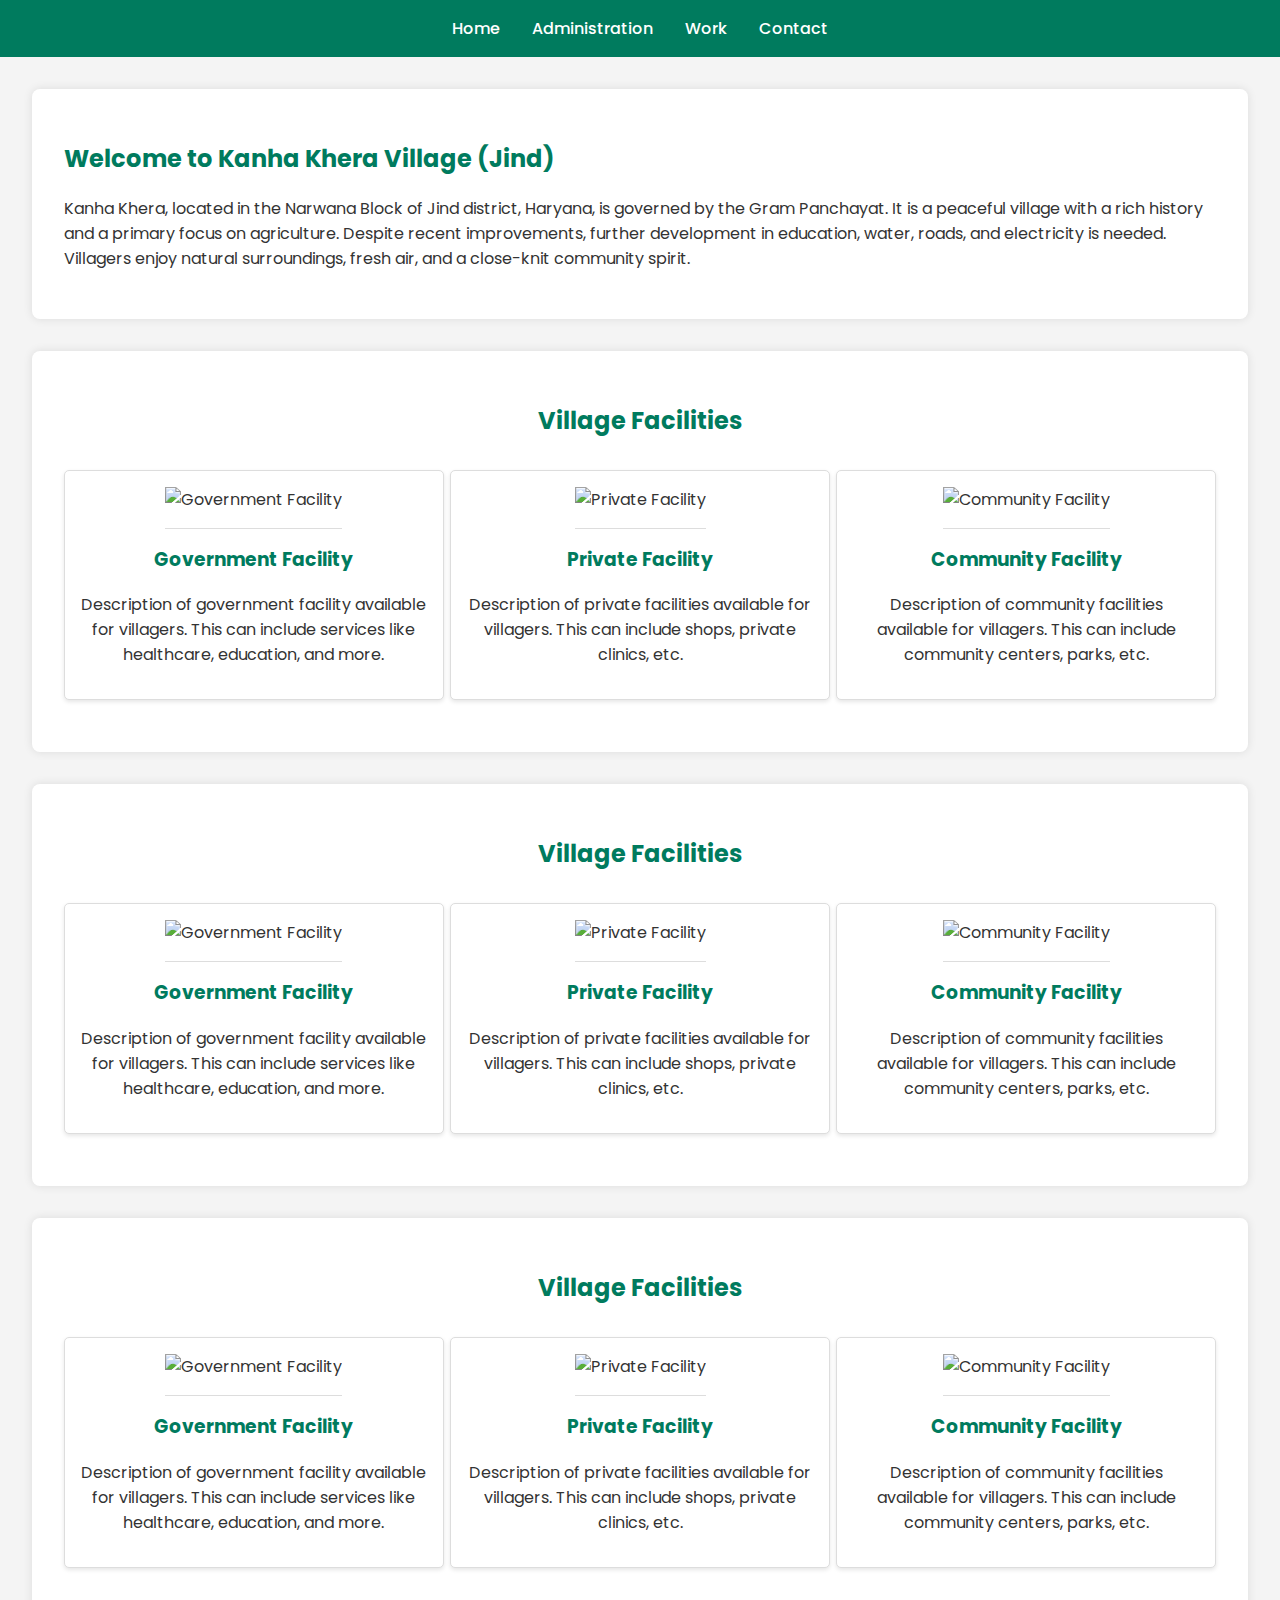
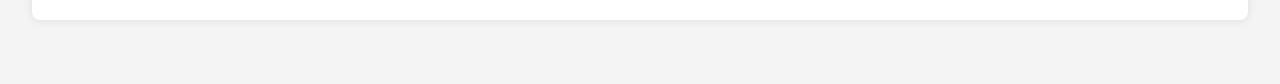
==== index.html @ 8f25e9ed "first" ====
<!DOCTYPE html>
<html lang="en">
<head>
    <meta charset="UTF-8">
    <meta name="viewport" content="width=device-width, initial-scale=1.0">
    <title>Village Website</title>
    <link rel="stylesheet" href="styles.css">
</head>
<body>
    <header>
        <nav>
            <ul>
                <li><a href="index.html">Home</a></li>
                <li><a href="administration.html">Administration</a></li>
                <li><a href="work.html">Work</a></li>
                <li><a href="contact.html">Contact</a></li>
            </ul>
        </nav>
    </header>

    <main>
        <section class="about-us">
            <h2>Welcome to Kanha Khera Village (Jind)</h2>
            <p>Kanha Khera, located in the Narwana Block of Jind district, Haryana, is governed by the Gram Panchayat. It is a peaceful village with a rich history and a primary focus on agriculture. Despite recent improvements, further development in education, water, roads, and electricity is needed. Villagers enjoy natural surroundings, fresh air, and a close-knit community spirit.</p>
        </section>

        <section class="facility-overview">
            <h2 class="facility-heading">Village Facilities</h2>
            <div class="facility-row">
                <div class="facility">
                    <img src="dummy-image1.jpg" alt="Government Facility">
                    <h3>Government Facility</h3>
                    <p>Description of government facility available for villagers. This can include services like healthcare, education, and more.</p>
                </div>
                <div class="facility">
                    <img src="dummy-image2.jpg" alt="Private Facility">
                    <h3>Private Facility</h3>
                    <p>Description of private facilities available for villagers. This can include shops, private clinics, etc.</p>
                </div>
                <div class="facility">
                    <img src="dummy-image3.jpg" alt="Community Facility">
                    <h3>Community Facility</h3>
                    <p>Description of community facilities available for villagers. This can include community centers, parks, etc.</p>
                </div>
            </div>
        </section>

        <section class="facility-overview">
            <h2 class="facility-heading">Village Facilities</h2>
            <div class="facility-row">
                <div class="facility">
                    <img src="dummy-image1.jpg" alt="Government Facility">
                    <h3>Government Facility</h3>
                    <p>Description of government facility available for villagers. This can include services like healthcare, education, and more.</p>
                </div>
                <div class="facility">
                    <img src="dummy-image2.jpg" alt="Private Facility">
                    <h3>Private Facility</h3>
                    <p>Description of private facilities available for villagers. This can include shops, private clinics, etc.</p>
                </div>
                <div class="facility">
                    <img src="dummy-image3.jpg" alt="Community Facility">
                    <h3>Community Facility</h3>
                    <p>Description of community facilities available for villagers. This can include community centers, parks, etc.</p>
                </div>
            </div>
        </section>

        <section class="facility-overview">
            <h2 class="facility-heading">Village Facilities</h2>
            <div class="facility-row">
                <div class="facility">
                    <img src="dummy-image1.jpg" alt="Government Facility">
                    <h3>Government Facility</h3>
                    <p>Description of government facility available for villagers. This can include services like healthcare, education, and more.</p>
                </div>
                <div class="facility">
                    <img src="dummy-image2.jpg" alt="Private Facility">
                    <h3>Private Facility</h3>
                    <p>Description of private facilities available for villagers. This can include shops, private clinics, etc.</p>
                </div>
                <div class="facility">
                    <img src="dummy-image3.jpg" alt="Community Facility">
                    <h3>Community Facility</h3>
                    <p>Description of community facilities available for villagers. This can include community centers, parks, etc.</p>
                </div>
            </div>
        </section>

    </main>
</body>
</html>
---- styles.css ----
@import url('https://fonts.googleapis.com/css2?family=Poppins:wght@300;400;500;600;700&display=swap');

body {
    margin: 0;
    padding: 0;
    font-family: 'Poppins', sans-serif;
    background-color: #f4f4f4;
    color: #333;
}

header {
    background-color: #007b5e;
    color: white;
    padding: 1rem 0;
    text-align: center;
}

nav ul {
    display: flex;
    justify-content: center;
    list-style-type: none;
    padding: 0;
    margin: 0;
}

nav ul li {
    margin: 0 1rem;
}

nav ul li a {
    color: white;
    text-decoration: none;
    font-weight: 500;
}

nav ul li a:hover {
    text-decoration: underline;
}

main {
    padding: 2rem;
}

h2 {
    color: #007b5e;
}

section {
    margin-bottom: 2rem;
}

.about-us, .public-service, .gallery, .facility-overview {
    background-color: white;
    padding: 2rem;
    border-radius: 8px;
    box-shadow: 0 0 10px rgba(0, 0, 0, 0.1);
}

.facility-heading {
    text-align: center;
    margin-bottom: 2rem;
    color: #007b5e;
}

.facility-row {
    display: flex;
    justify-content: space-between;
    flex-wrap: wrap;
}

.facility {
    background-color: #fff;
    border: 1px solid #ddd;
    border-radius: 5px;
    box-shadow: 0 2px 4px rgba(0,0,0,0.1);
    width: 30%;
    margin-bottom: 20px;
    text-align: center;
    overflow: hidden;
    padding: 1rem;
}

.facility img {
    width: 100%;
    height: auto;
    border-bottom: 1px solid #ddd;
    padding-bottom: 1rem;
}

.facility h3 {
    margin-top: 1rem;
    color: #007b5e;
}

.services, .gallery-items {
    display: flex;
    flex-wrap: wrap;
    gap: 1rem;
}

.services img, .gallery-items img {
    width: 100%;
    max-width: 200px;
    border-radius: 8px;
}

.container {
    max-width: 600px;
    margin: 0 auto;
    padding: 2rem;
    background-color: white;
    border-radius: 8px;
    box-shadow: 0 0 10px rgba(0, 0, 0, 0.1);
}

form {
    display: flex;
    flex-direction: column;
}

form h3 {
    margin-bottom: 1rem;
    color: #007b5e;
}

form input, form textarea, form button {
    padding: 0.5rem;
    margin-bottom: 1rem;
    border: 1px solid #ddd;
    border-radius: 4px;
}

form button {
    background-color: #007b5e;
    color: white;
    border: none;
    cursor: pointer;
    padding: 0.75rem;
}

form button:hover {
    background-color: #005f46;
}

.info, .leader-info {
    display: flex;
    align-items: center;
    margin-bottom: 2rem;
}

.info img, .leader-info img {
    width: 100%;
    max-width: 300px;
    margin-right: 2rem;
    border-radius: 8px;
}

.info .right, .leader-info .right {
    flex: 1;
}

.team {
    display: flex;
    flex-wrap: wrap;
    gap: 1rem;
}

.member {
    width: 100%;
    max-width: 200px;
    text-align: center;
}

.member img {
    width: 100%;
    border-radius: 8px;
    margin-bottom: 0.5rem;
}

.work {
    display: flex;
    flex-wrap: wrap;
    gap: 2rem;
}

.work-item {
    flex: 1 1 calc(33% - 2rem);
    background-color: white;
    padding: 1rem;
    border-radius: 8px;
    box-shadow: 0 0 10px rgba(0, 0, 0, 0.1);
    text-align: center;
}

.work-item img {
    width: 100%;
    height: 150px;
    object-fit: cover;
    border-radius: 8px;
    margin-bottom: 1rem;
}

/* Responsive Styles */
@media (max-width: 1024px) {
    .facility-row {
        flex-direction: column;
    }

    .facility {
        width: 100%;
        margin-bottom: 1rem;
    }

    .info, .leader-info {
        flex-direction: column;
    }

    .info img, .leader-info img {
        margin-right: 0;
        margin-bottom: 1rem;
    }
}

@media (max-width: 768px) {
    nav ul {
        flex-direction: column;
        align-items: center;
    }

    nav ul li {
        margin: 0.5rem 0;
    }

    .services img, .gallery-items img {
        max-width: 100%;
    }
    
    .work {
        flex-direction: column;
    }

    .work-item {
        width: 100%;
    }

    .facility {
        width: 100%;
        margin-bottom: 1rem;
    }
}

@media (max-width: 480px) {
    main {
        padding: 1rem;
    }

    .about-us, .public-service, .gallery, .facility-overview {
        padding: 1rem;
    }

    .facility img {
        padding-bottom: 0.5rem;
    }
}
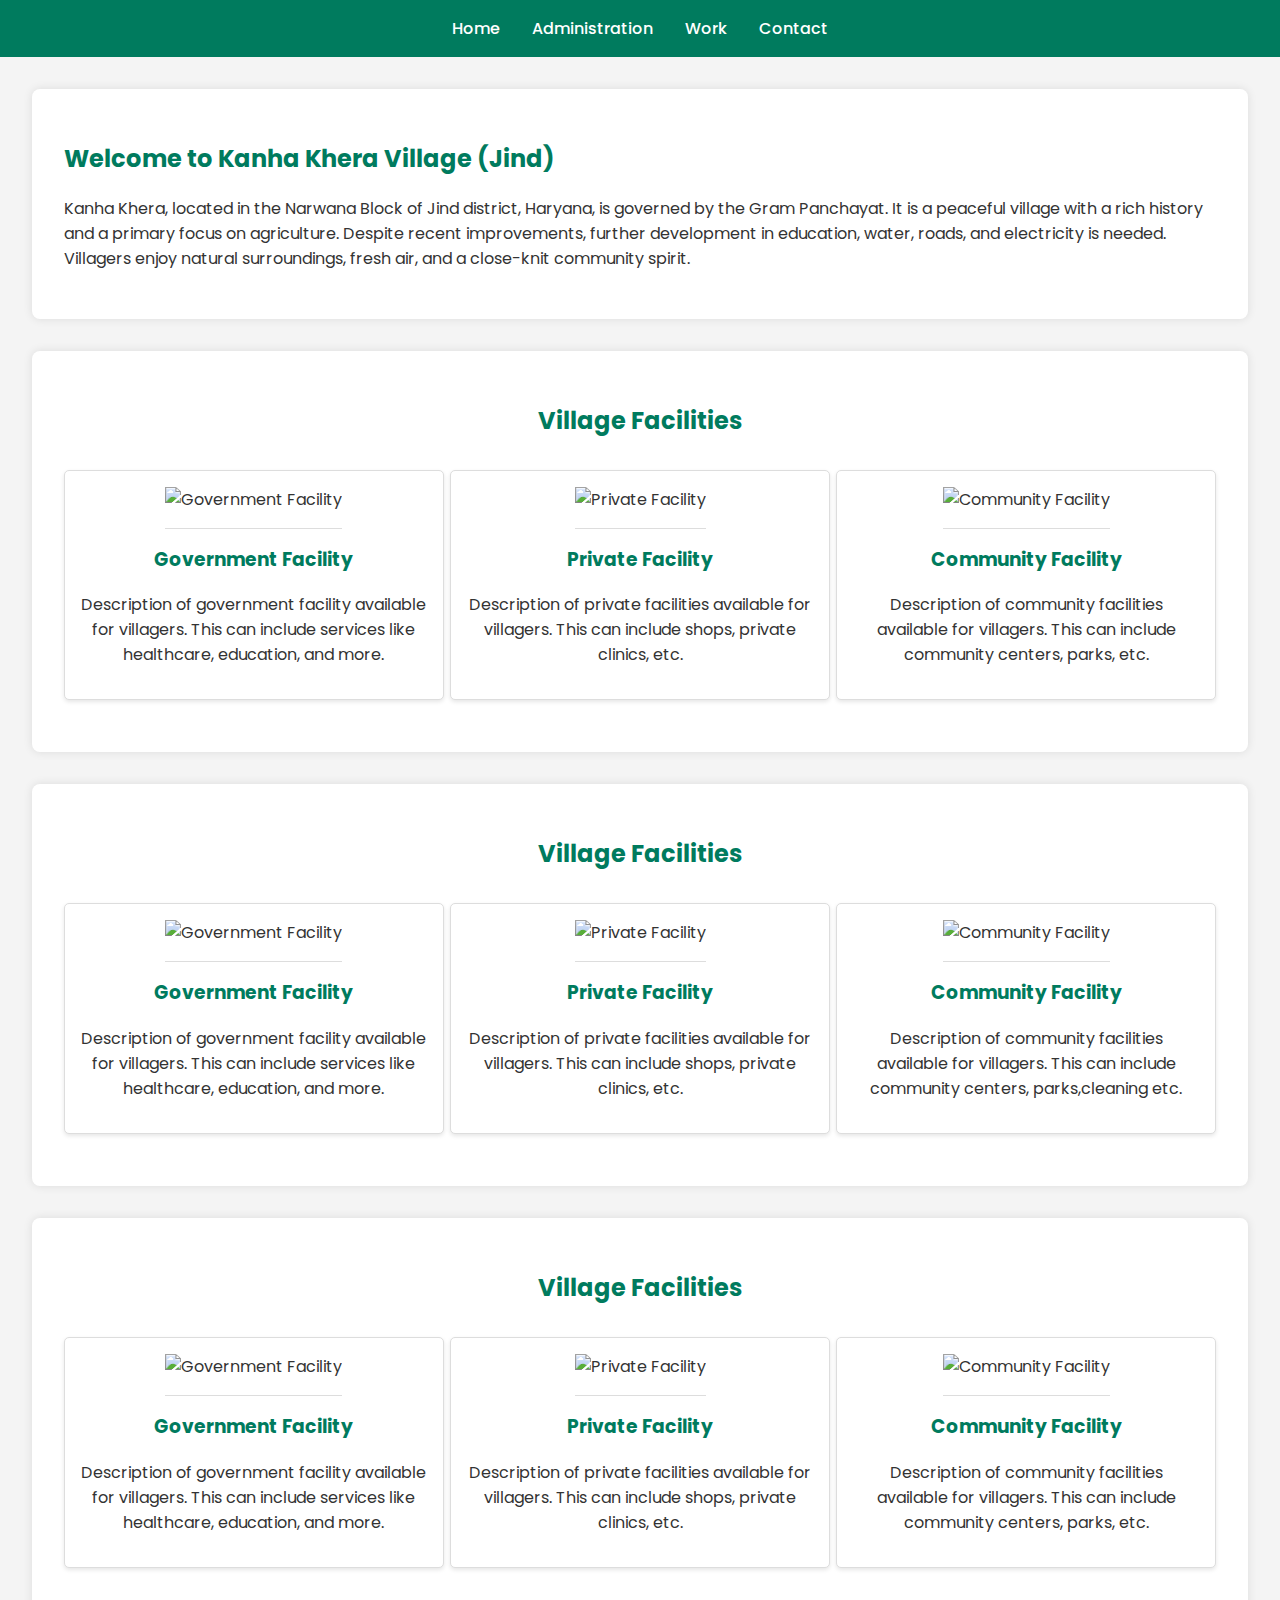
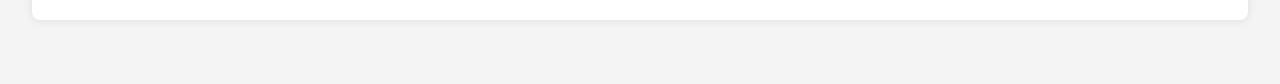
==== commit 311a6b06: "hlo" ====
--- a/index.html
+++ b/index.html
@@ -61,7 +61,7 @@
                 <div class="facility">
                     <img src="dummy-image3.jpg" alt="Community Facility">
                     <h3>Community Facility</h3>
-                    <p>Description of community facilities available for villagers. This can include community centers, parks, etc.</p>
+                    <p>Description of community facilities available for villagers. This can include community centers, parks,cleaning etc.</p>
                 </div>
             </div>
         </section>
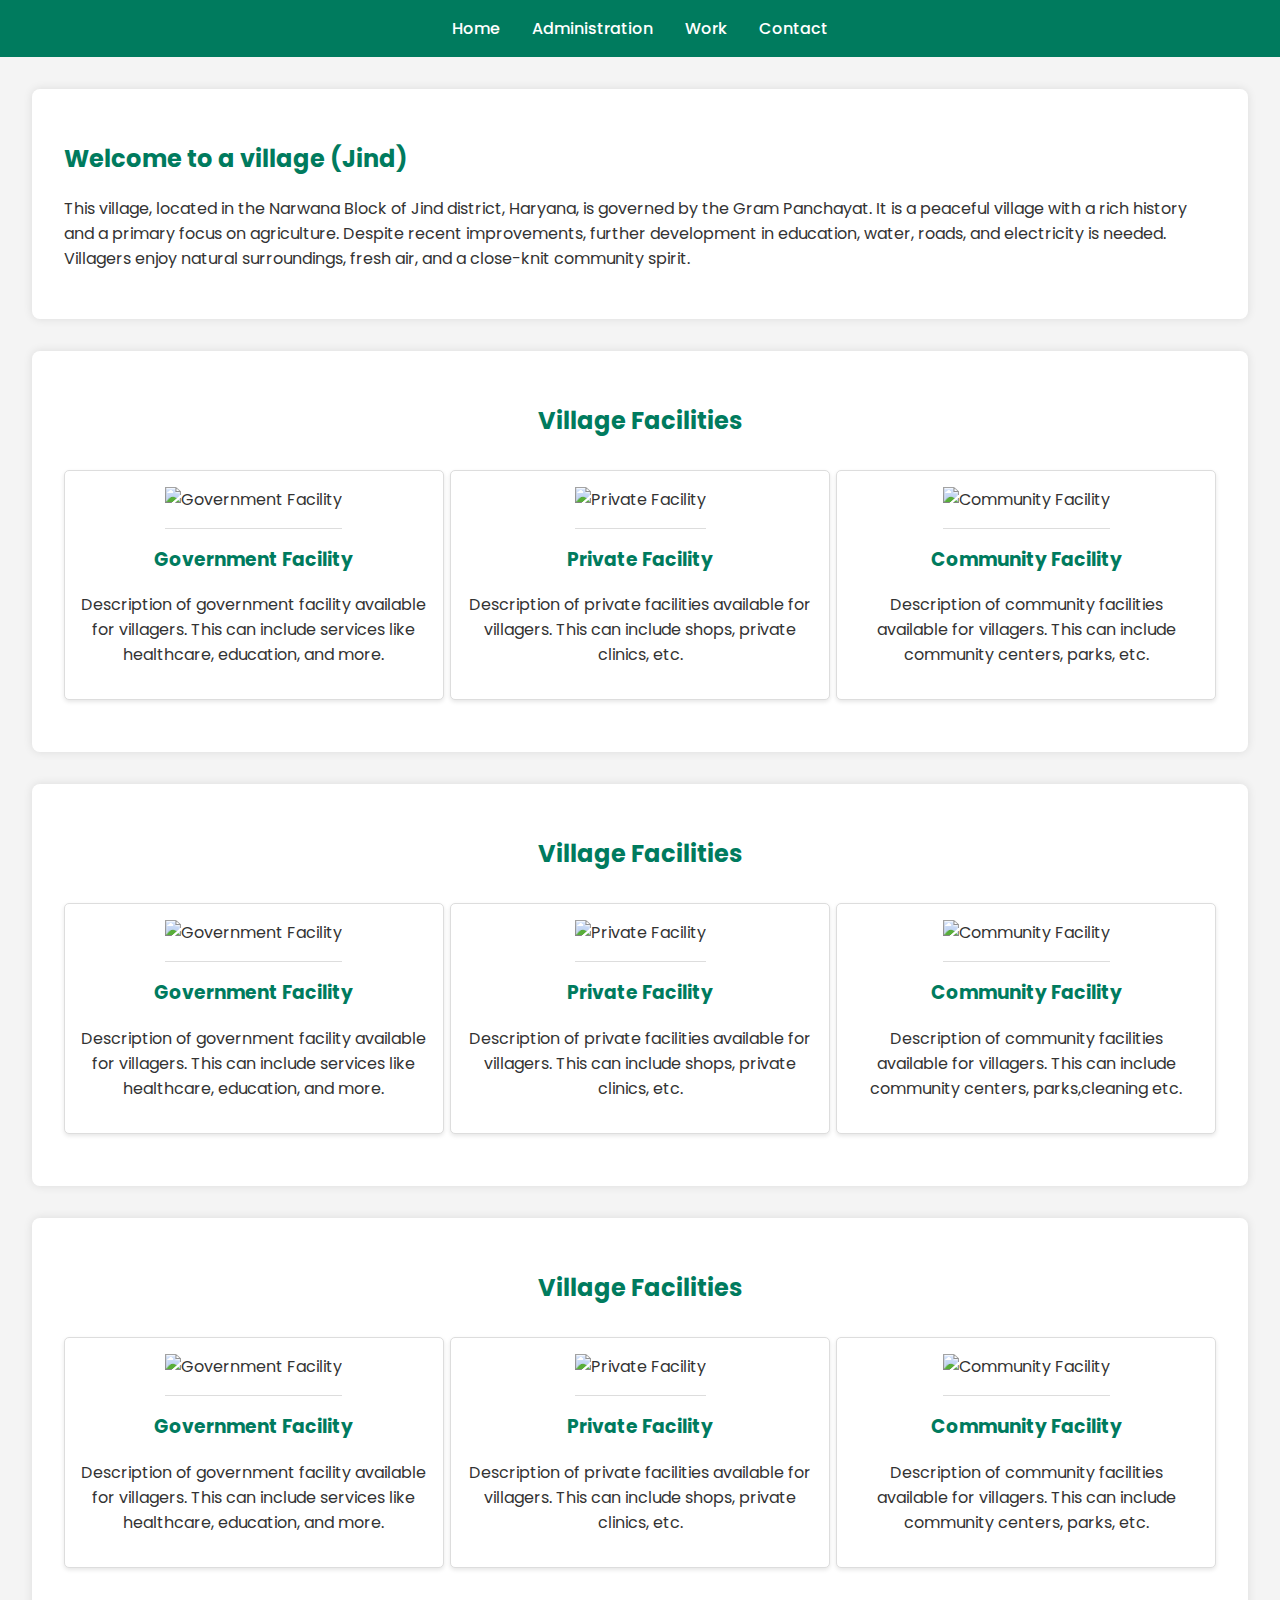
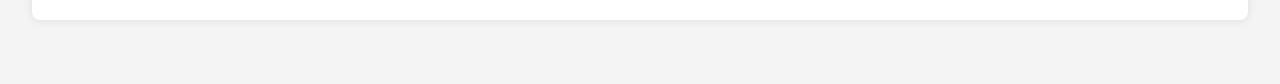
==== commit 00a032d7: "some" ====
--- a/index.html
+++ b/index.html
@@ -20,8 +20,8 @@
 
     <main>
         <section class="about-us">
-            <h2>Welcome to Kanha Khera Village (Jind)</h2>
-            <p>Kanha Khera, located in the Narwana Block of Jind district, Haryana, is governed by the Gram Panchayat. It is a peaceful village with a rich history and a primary focus on agriculture. Despite recent improvements, further development in education, water, roads, and electricity is needed. Villagers enjoy natural surroundings, fresh air, and a close-knit community spirit.</p>
+            <h2>Welcome to a village (Jind)</h2>
+            <p>This village, located in the Narwana Block of Jind district, Haryana, is governed by the Gram Panchayat. It is a peaceful village with a rich history and a primary focus on agriculture. Despite recent improvements, further development in education, water, roads, and electricity is needed. Villagers enjoy natural surroundings, fresh air, and a close-knit community spirit.</p>
         </section>
 
         <section class="facility-overview">
